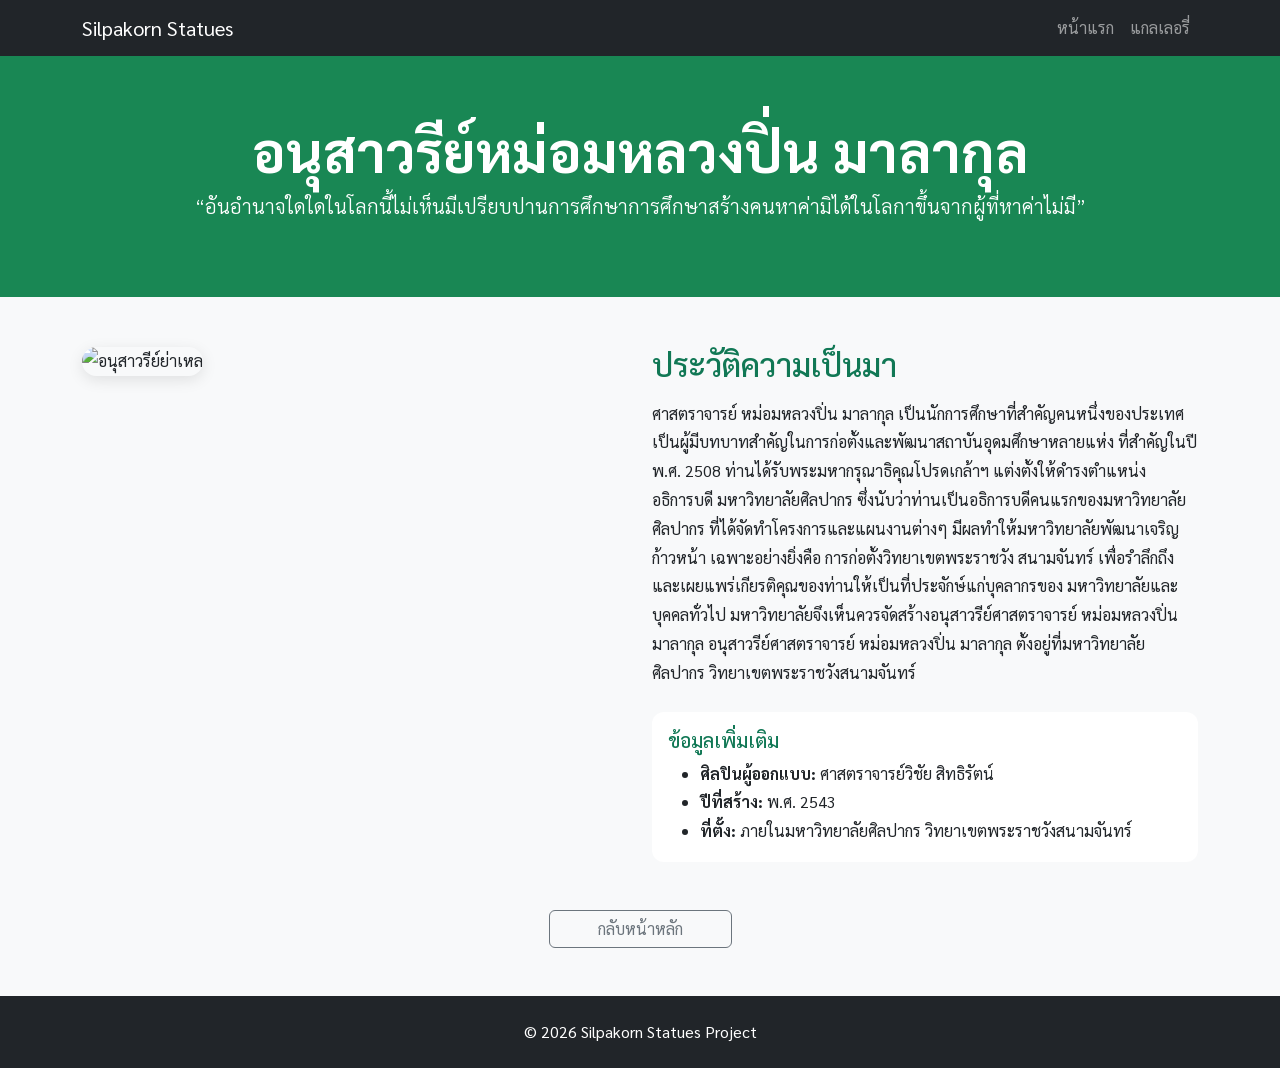
==== page/page3.html @ 7f68f79a "add page3" ====
<!DOCTYPE html>
<html lang="th">

<head>
    <meta charset="UTF-8">
    <meta name="viewport" content="width=device-width, initial-scale=1.0">
    <title>อนุสาวรีย์หม่อมหลวงปิ่น มาลากุล - Silpakorn Statues</title>
    <link href="https://cdn.jsdelivr.net/npm/bootstrap@5.3.0/dist/css/bootstrap.min.css" rel="stylesheet">
    <link rel="stylesheet" href="../css/style.css">
    <style>
        .hero-sub {
            background-color: #198754;
            color: white;
            padding: 60px 0;
            margin-bottom: 40px;
        }
        .content-section {
            line-height: 1.8;
        }
        .img-detail {
            border-radius: 15px;
            box-shadow: 0 4px 15px rgba(0,0,0,0.1);
        }
    </style>
</head>

<body class="bg-light">

    <nav class="navbar navbar-expand-lg navbar-dark bg-dark sticky-top">
        <div class="container">
            <a class="navbar-brand" href="../index.html">Silpakorn Statues</a>
            <div class="collapse navbar-collapse" id="navbarNav">
                <ul class="navbar-nav ms-auto">
                    <li class="nav-item"><a class="nav-link" href="../index.html">หน้าแรก</a></li>
                    <li class="nav-item"><a class="nav-link" href="../index.html#gallery">แกลเลอรี่</a></li>
                </ul>
            </div>
        </div>
    </nav>

    <header class="hero-sub text-center">
        <div class="container">
            <h1 class="display-4 fw-bold">อนุสาวรีย์หม่อมหลวงปิ่น มาลากุล</h1>
            <p class="lead">“อันอำนาจใดใดในโลกนี้ไม่เห็นมีเปรียบปานการศึกษาการศึกษาสร้างคนหาค่ามิได้ในโลกาขึ้นจากผู้ที่หาค่าไม่มี”</p>
        </div>
    </header>

    <main class="container my-5 content-section">
        <div class="row">
            <div class="col-lg-6 mb-4">
                <img src="https://tse3.mm.bing.net/th/id/OIP.kS-hHOC2VUNfwt2kFV3ENQHaJ4?rs=1&pid=ImgDetMain&o=7&rm=3" class="img-fluid img-detail" alt="อนุสาวรีย์ย่าเหล">
            </div>
            <div class="col-lg-6">
                <h2 class="text-success mb-3">ประวัติความเป็นมา</h2>
                <p>
                    ศาสตราจารย์ หม่อมหลวงปิ่น มาลากุล เป็นนักการศึกษาที่สำคัญคนหนึ่งของประเทศเป็นผู้มีบทบาทสำคัญในการก่อตั้งและพัฒนาสถาบันอุดมศึกษาหลายแห่ง ที่สำคัญในปี พ.ศ. 2508 
                    ท่านได้รับพระมหากรุณาธิคุณโปรดเกล้าฯ แต่งตั้งให้ดำรงตำแหน่งอธิการบดี มหาวิทยาลัยศิลปากร
                    ซึ่งนับว่าท่านเป็นอธิการบดีคนแรกของมหาวิทยาลัยศิลปากร ที่ได้จัดทำโครงการและแผนงานต่างๆ
                    มีผลทำให้มหาวิทยาลัยพัฒนาเจริญก้าวหน้า เฉพาะอย่างยิ่งคือ การก่อตั้งวิทยาเขตพระราชวัง
                    สนามจันทร์ เพื่อรำลึกถึงและเผยแพร่เกียรติคุณของท่านให้เป็นที่ประจักษ์แก่บุคลากรของ
                    มหาวิทยาลัยและบุคคลทั่วไป มหาวิทยาลัยจึงเห็นควรจัดสร้างอนุสาวรีย์ศาสตราจารย์ 
                    หม่อมหลวงปิ่น มาลากุล อนุสาวรีย์ศาสตราจารย์ หม่อมหลวงปิ่น มาลากุล ตั้งอยู่ที่มหาวิทยาลัย
                    ศิลปากร วิทยาเขตพระราชวังสนามจันทร์
                </p>
                <p>
                    
                </p>
                <div class="card border-success mt-4">
                    <div class="card-body">
                        <h5 class="card-title text-success">ข้อมูลเพิ่มเติม</h5>
                        <ul class="mb-0">
                            <li><strong>ศิลปินผู้ออกแบบ:</strong> ศาสตราจารย์วิชัย สิทธิรัตน์</li>
                            <li><strong>ปีที่สร้าง:</strong> พ.ศ.  2543</li>
                            <li><strong>ที่ตั้ง:</strong> ภายในมหาวิทยาลัยศิลปากร วิทยาเขตพระราชวังสนามจันทร์</li>
                        </ul>
                    </div>
                </div>
            </div>
        </div>

        <div class="text-center mt-5">
            <a href="../index.html" class="btn btn-outline-secondary px-5">กลับหน้าหลัก</a>
        </div>
    </main>
    <footer class="bg-dark text-white text-center py-4">
        <div class="container">
            <p class="mb-0">&copy; 2026 Silpakorn Statues Project </p>
        </div>
    </footer>
    <script src="https://cdn.jsdelivr.net/npm/bootstrap@5.3.0/dist/js/bootstrap.bundle.min.js"></script>
</body>
</html>
---- css/style.css ----
@import url('https://fonts.googleapis.com/css2?family=Sarabun:wght@400;500;700&display=swap');

body {
    font-family: 'Sarabun', sans-serif;
    background-color: #f7f9fa;
}

.hero-section {
    position: relative;
    padding: 0;
}

.hero-image {
    height: 60vh;
    min-height: 400px;
    object-fit: cover;
    filter: brightness(0.5);
}
.hero-section .carousel-caption {
    bottom: 0;
    top: 0;
    text-shadow: 2px 2px 8px rgba(0,0,0,0.8);
}

.card {
    transition: transform 0.3s ease-in-out, box-shadow 0.3s ease-in-out;
    border: none;
    border-radius: 12px;
    overflow: hidden;
}
.card:hover {
    transform: translateY(-8px);
    box-shadow: 0 15px 30px rgba(0, 0, 0, 0.15) !important;
}
.card-img-top {
    height: 250px;
    object-fit: cover;
}
.text-success {
    color: #117855 !important;
}

.bg-success {
    background-color: #117855 !important;
}

.btn-success {
    background-color: #117855;
    border-color: #117855;
}

.btn-success:hover {
    background-color: #0b5139;
    border-color: #0b5139;
}

.btn-outline-success {
    color: #117855;
    border-color: #117855;
}

.btn-outline-success:hover {
    background-color: #117855;
    color: #ffffff;
}

.border-success {
    border-color: #117855 !important;
}
.table-dark th {
    background-color: #117855 !important;
    border-color: #0b5139 !important;
}
aside>div {
    background-blend-mode: multiply;
}
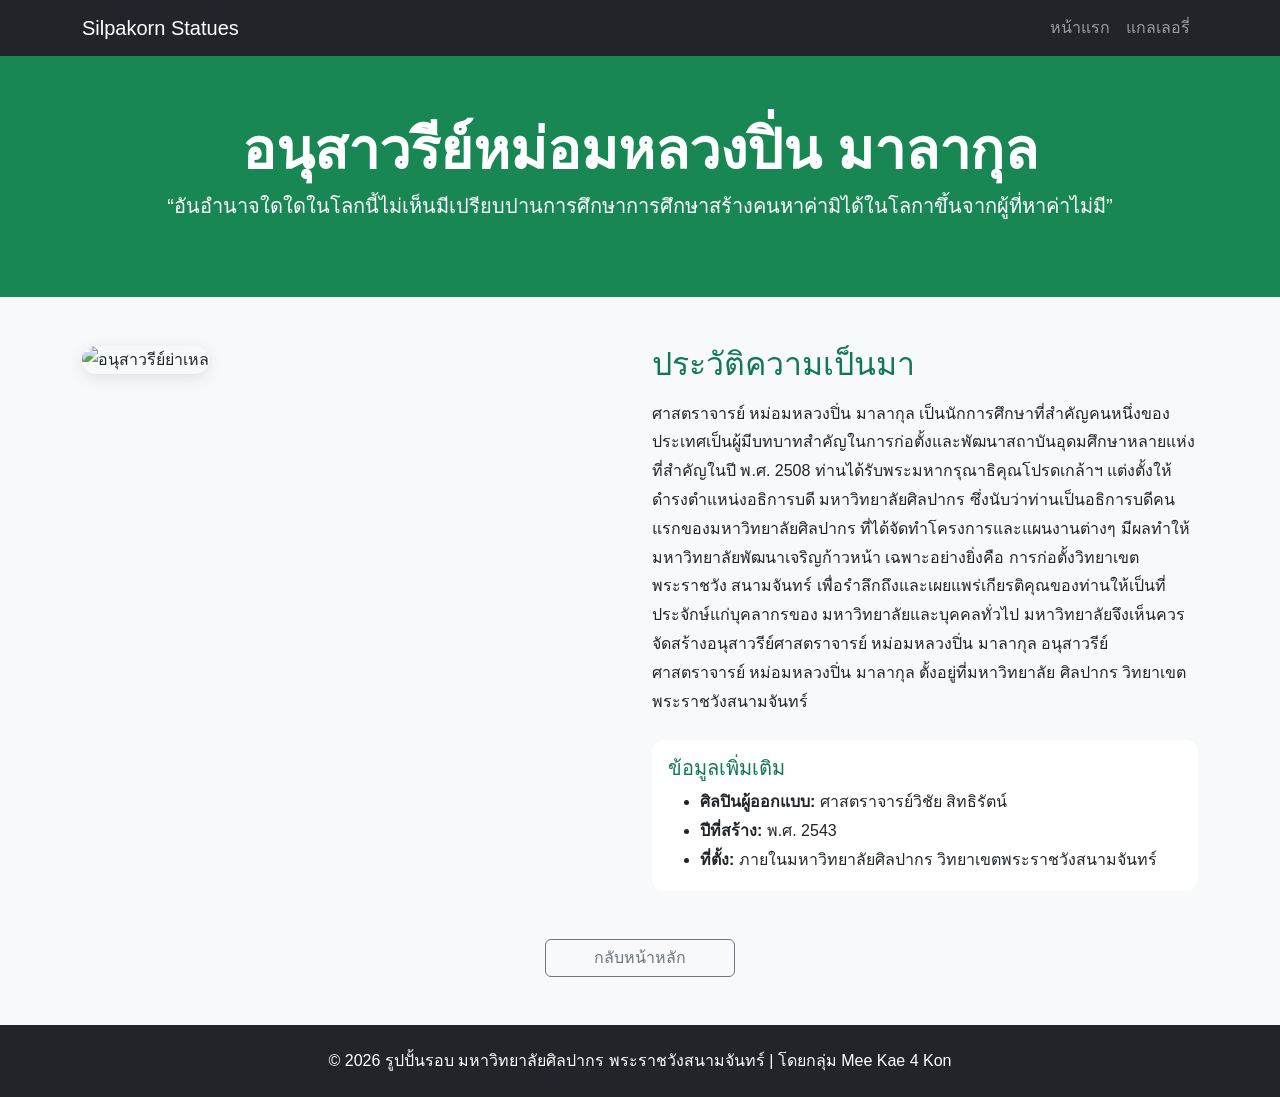
==== commit 5227e8d9: "update in submodule" ====
--- a/page/page3.html
+++ b/page/page3.html
@@ -84,7 +84,7 @@
     </main>
     <footer class="bg-dark text-white text-center py-4">
         <div class="container">
-            <p class="mb-0">&copy; 2026 Silpakorn Statues Project </p>
+            <p class="mb-0">&copy; 2026 รูปปั้นรอบ มหาวิทยาลัยศิลปากร พระราชวังสนามจันทร์ | โดยกลุ่ม Mee Kae 4 Kon </p>
         </div>
     </footer>
     <script src="https://cdn.jsdelivr.net/npm/bootstrap@5.3.0/dist/js/bootstrap.bundle.min.js"></script>
--- a/css/style.css
+++ b/css/style.css
@@ -1,5 +1,5 @@
 
-@import url('https://fonts.googleapis.com/css2?family=Sarabun:wght@400;500;700&display=swap');
+@import url('https://fonts.googleapis.com/css2?family=Prompt:ital,wght@0,100;0,200;0,300;0,400;0,500;0,600;0,700;0,800;0,900;1,100;1,200;1,300;1,400;1,500;1,600;1,700;1,800;1,900&display=swap');
 
 body {
     font-family: 'Sarabun', sans-serif;
